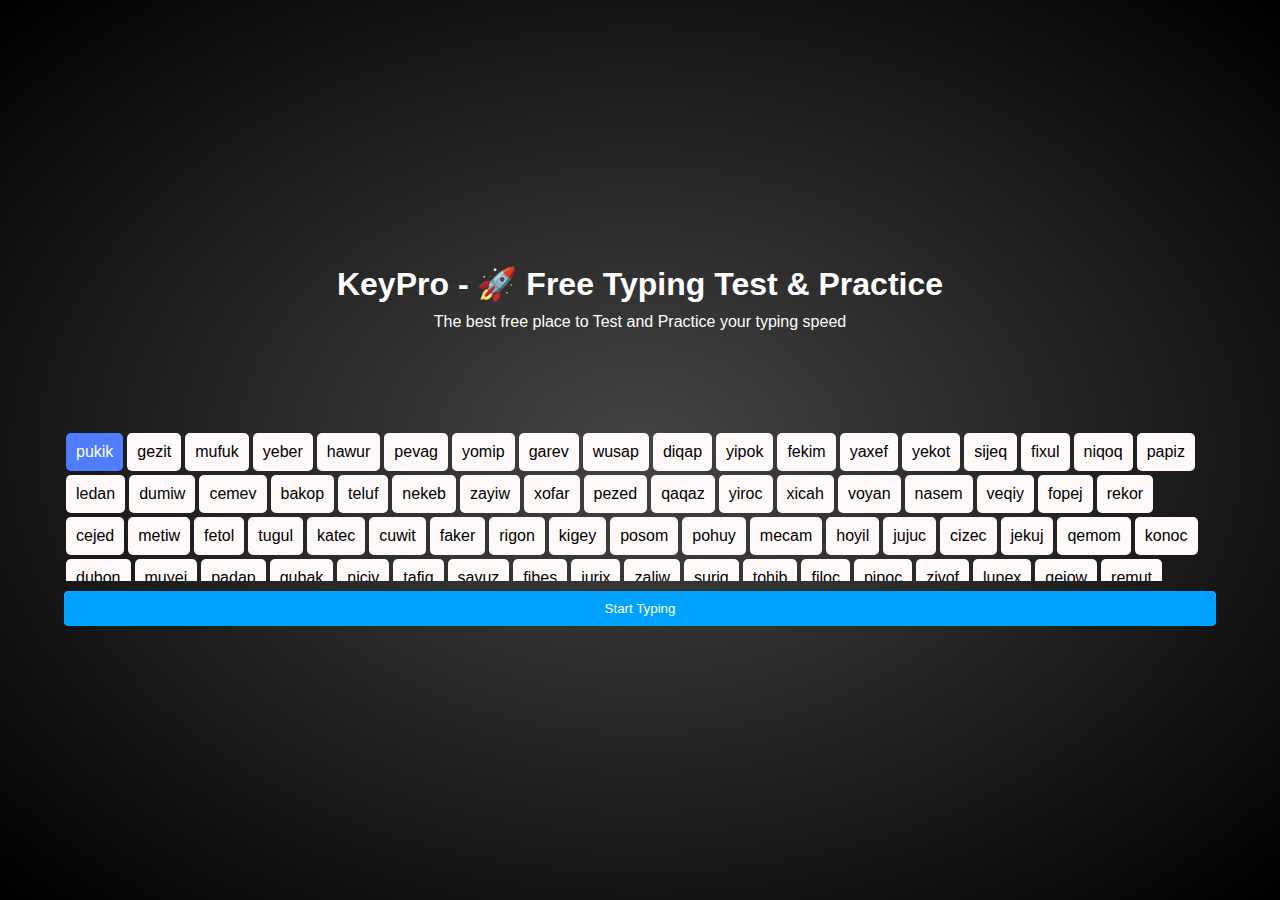
==== index.html @ fcd1ab19 "Add files via upload" ====
<!DOCTYPE html>
<html lang="en">
  <head>
    <meta charset="UTF-8" />
    <meta name="viewport" content="width=device-width, initial-scale=1.0" />
    <title>KeyPro - 🚀 Free Typing Test & Practice</title>
    <meta
      name="description"
      content="The best free place to Test and Practice your typing speed"
    />
    <link rel="stylesheet" href="styles.css" />
    <script src="./script.js" defer></script>
  </head>
  <body>
    <!-- Title -->
    <h1>KeyPro - 🚀 Free Typing Test & Practice</h1>
    <!-- description -->
    <p style="margin-top: 10px">
      The best free place to Test and Practice your typing speed
    </p>
    <!-- words -->
    <div class="words"></div>
    <!-- input -->
    <div class="input">
      <input type="text" class="word-input hidden" />
      <button class="word-btn">Start Typing</button>
    </div>
    <!-- Progress Bar -->
    <div class="progress"></div>
    <!-- Result -->
    <div class="result hidden" role="table"></div>
  </body>
</html>
---- styles.css ----
* {
  margin: 0;
  padding: 0;
  box-sizing: border-box;
  font-family: Arial, Helvetica, sans-serif;
}
body {
  display: flex;
  flex-direction: column;
  height: 100vh;
  width: 100vw;
  align-items: center;
  justify-content: center;
  background: radial-gradient(#444, #000);
  color: white;
}
.words {
  color: black;
  width: 90%;
  display: flex;
  list-style: none;
  height: 150px;
  flex-wrap: wrap;
  margin: 0 auto;
  margin-top: 100px;
  overflow: auto;
}
.word {
  background-color: #fff9f9;
  padding: 10px;
  border-radius: 5px;
  margin: 2px;
}
.word.active {
  background-color: #507cff;
  color: rgb(255, 255, 255);
}
.word.correct {
  background-color: #00ff0d;
}
.word.err {
  background-color: #f75151;
  color: white;
}
.input {
  height: fit-content;
  width: 90%;
  display: flex;
  background: white;
  margin: 10px auto;
  transition: all 250ms;
  border-radius: 5px;
}
.word-input {
  flex-grow: 1;
  border: none;
  overflow: hidden;
  margin-left: 10px;
}
.word-input:focus {
  outline: none;
}
.word-btn {
  border: none;
  padding: 10px;
  background-color: #00a2ff;
  color: white;
  flex: 1;
  border-radius: 5px;
  cursor: pointer;
}
.result {
  background: linear-gradient(#444, #000);
  list-style: none;
  padding: 10px;
  width: 90%;
  border-radius: 5px;
  margin: 50px auto;
  max-height: 200px;
  overflow: auto;
}
.head {
  display: flex;
  justify-content: space-around;
  align-items: center;
  height: 50px;
  text-decoration: underline;
}
.row {
  display: flex;
  justify-content: space-around;
  align-items: center;
  height: 30px;
}
.word-btn:hover {
  background: #007ac0;
}
/* Hide scrollbar for Chrome, Safari and Opera */
.words::-webkit-scrollbar {
  display: none;
}

/* Hide scrollbar for IE, Edge and Firefox */
.words {
  -ms-overflow-style: none; /* IE and Edge */
  scrollbar-width: none; /* Firefox */
}
.progress.start {
  animation: progress 60s linear forwards;
  background: tomato;
  height: 2px;
}
.hidden {
  display: none;
}
@keyframes progress {
  from {
    width: 0;
  }
  to {
    width: 90%;
  }
}
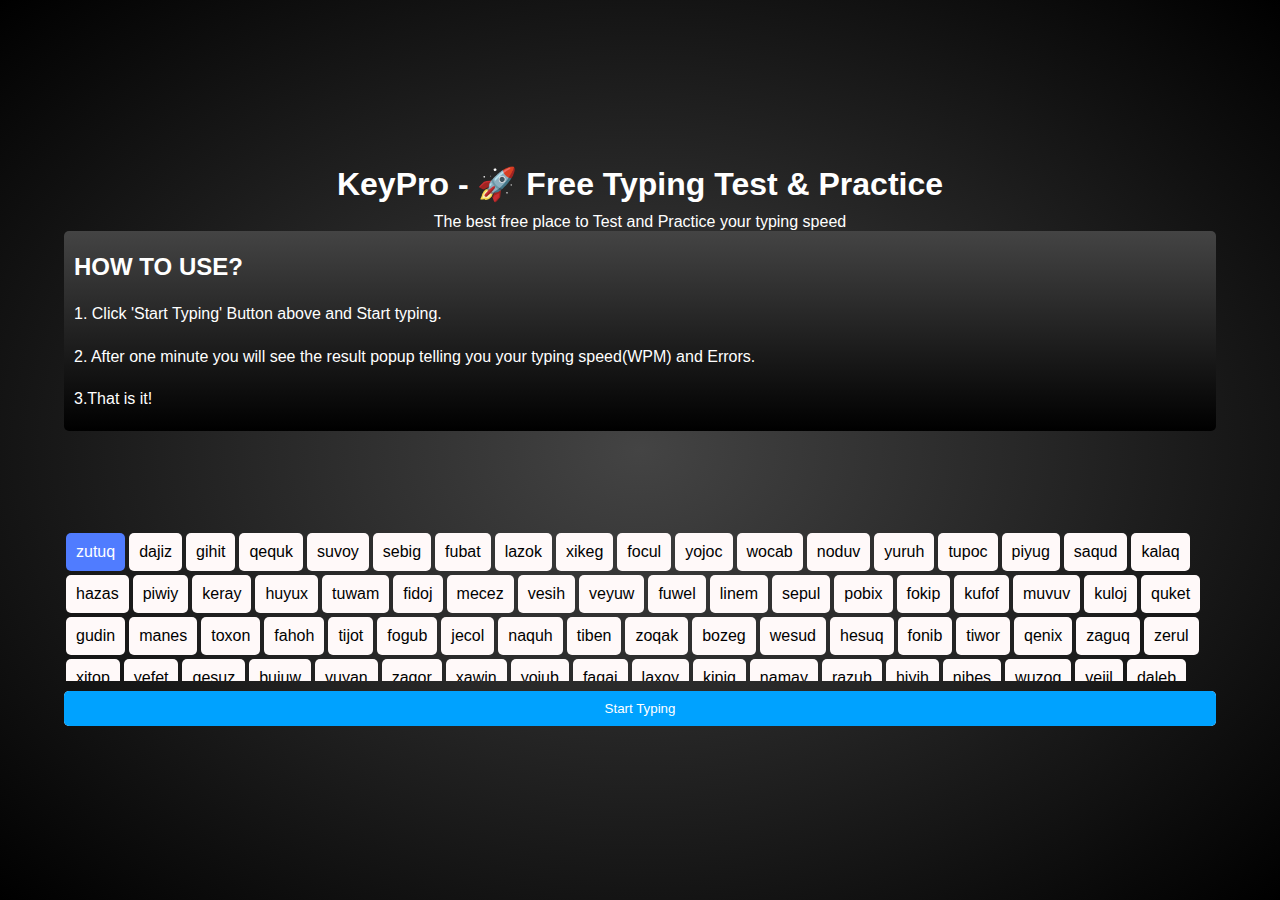
==== commit 5ba915cd: "Added how to use step" ====
--- a/index.html
+++ b/index.html
@@ -16,8 +16,14 @@
     <h1>KeyPro - 🚀 Free Typing Test & Practice</h1>
     <!-- description -->
     <p style="margin-top: 10px">
-      The best free place to Test and Practice your typing speed
+      The best free place to Test and Practice your typing speed  
     </p>
+    <div class="steps"><h2>
+HOW TO USE?</h2>
+<p>1. Click 'Start Typing' Button above and Start typing.</p>
+<p>2. After one minute you will see the result popup telling you your typing speed(WPM) and Errors.</p>
+<p>3.That is it!</p>
+</div>
     <!-- words -->
     <div class="words"></div>
     <!-- input -->
--- a/styles.css
+++ b/styles.css
@@ -121,3 +121,17 @@
     width: 90%;
   }
 }
+.steps {
+	background: linear-gradient(#444, #000);
+	padding: 10px;
+	border-radius: 5px;
+	max-height: 200px;
+	overflow: auto;
+	display: flex;
+	flex-direction: column;
+	height: 100%;
+	justify-content: space-around;
+	width: 90%;
+	margin: 0 auto;
+  color: white;
+}
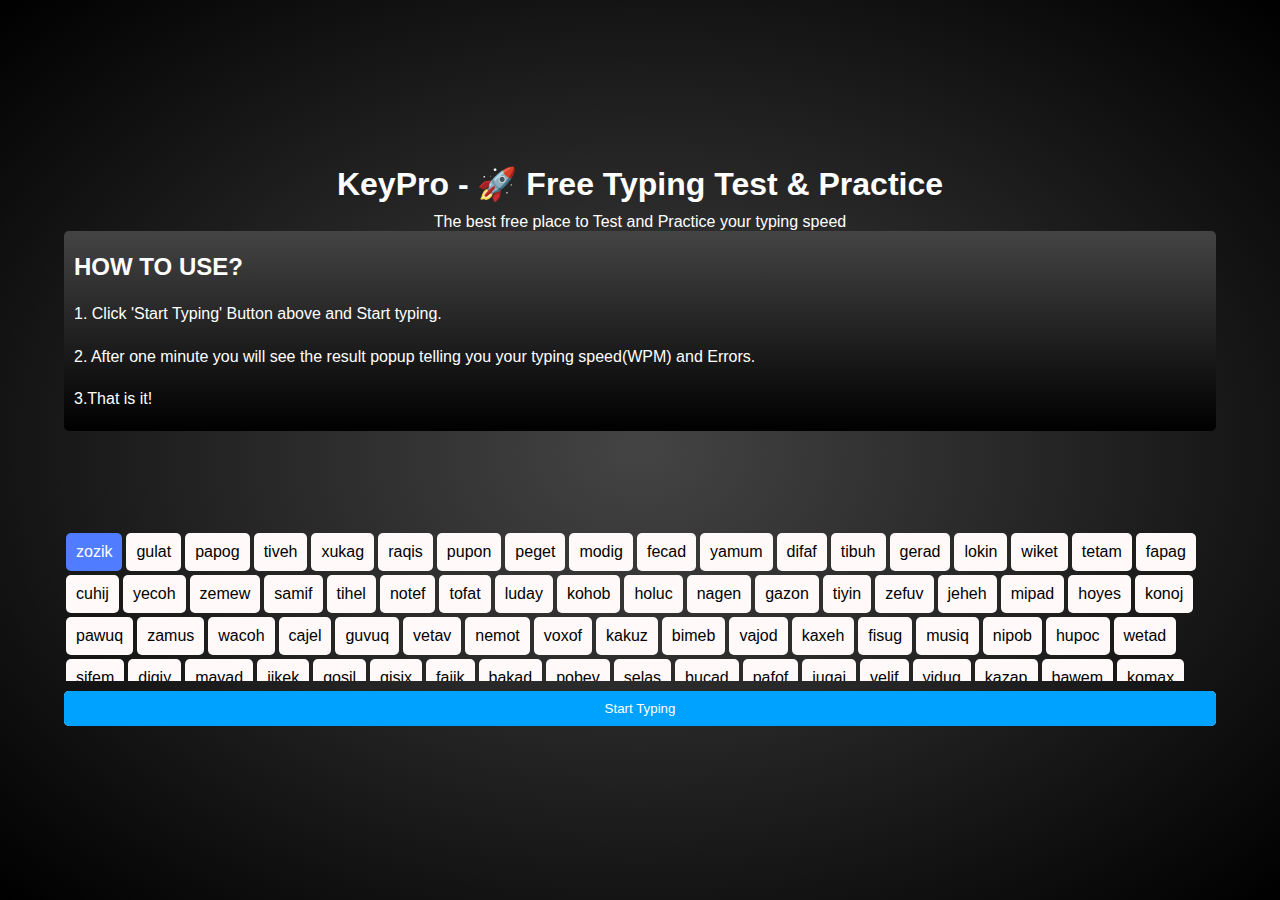
==== commit c9cf3bc4: "Added Adsense" ====
--- a/index.html
+++ b/index.html
@@ -10,6 +10,7 @@
     />
     <link rel="stylesheet" href="styles.css" />
     <script src="./script.js" defer></script>
+    <script data-ad-client="ca-pub-3807551342798369" async src="https://pagead2.googlesyndication.com/pagead/js/adsbygoogle.js"></script>
   </head>
   <body>
     <!-- Title -->
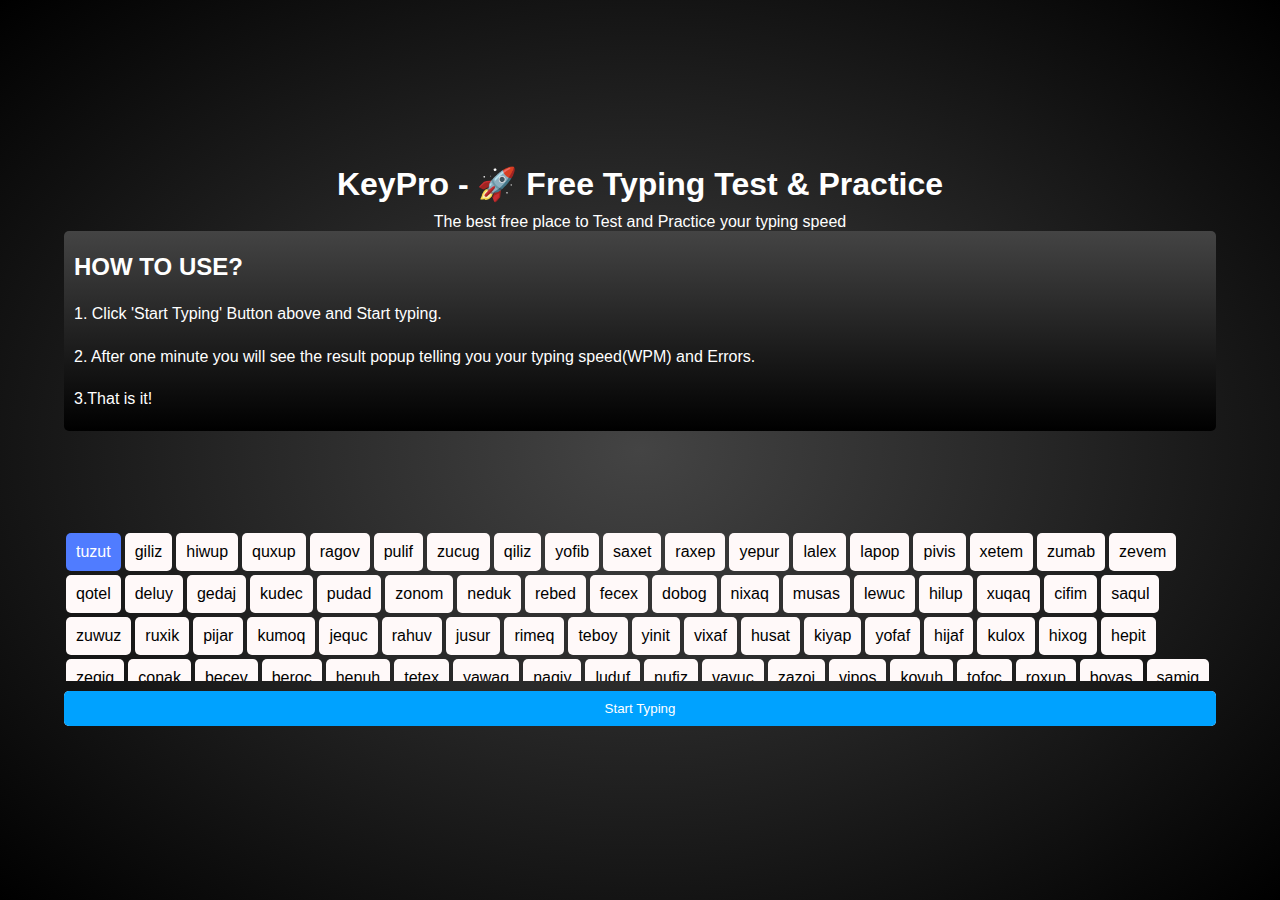
==== commit 2b0269e5: "Updated Adsense" ====
--- a/index.html
+++ b/index.html
@@ -13,6 +13,17 @@
     <script data-ad-client="ca-pub-3807551342798369" async src="https://pagead2.googlesyndication.com/pagead/js/adsbygoogle.js"></script>
   </head>
   <body>
+    <script async src="https://pagead2.googlesyndication.com/pagead/js/adsbygoogle.js"></script>
+<!-- My Devit Ads -->
+<ins class="adsbygoogle"
+     style="display:block"
+     data-ad-client="ca-pub-3807551342798369"
+     data-ad-slot="4260676342"
+     data-ad-format="auto"
+     data-full-width-responsive="true"></ins>
+<script>
+     (adsbygoogle = window.adsbygoogle || []).push({});
+</script>
     <!-- Title -->
     <h1>KeyPro - 🚀 Free Typing Test & Practice</h1>
     <!-- description -->
